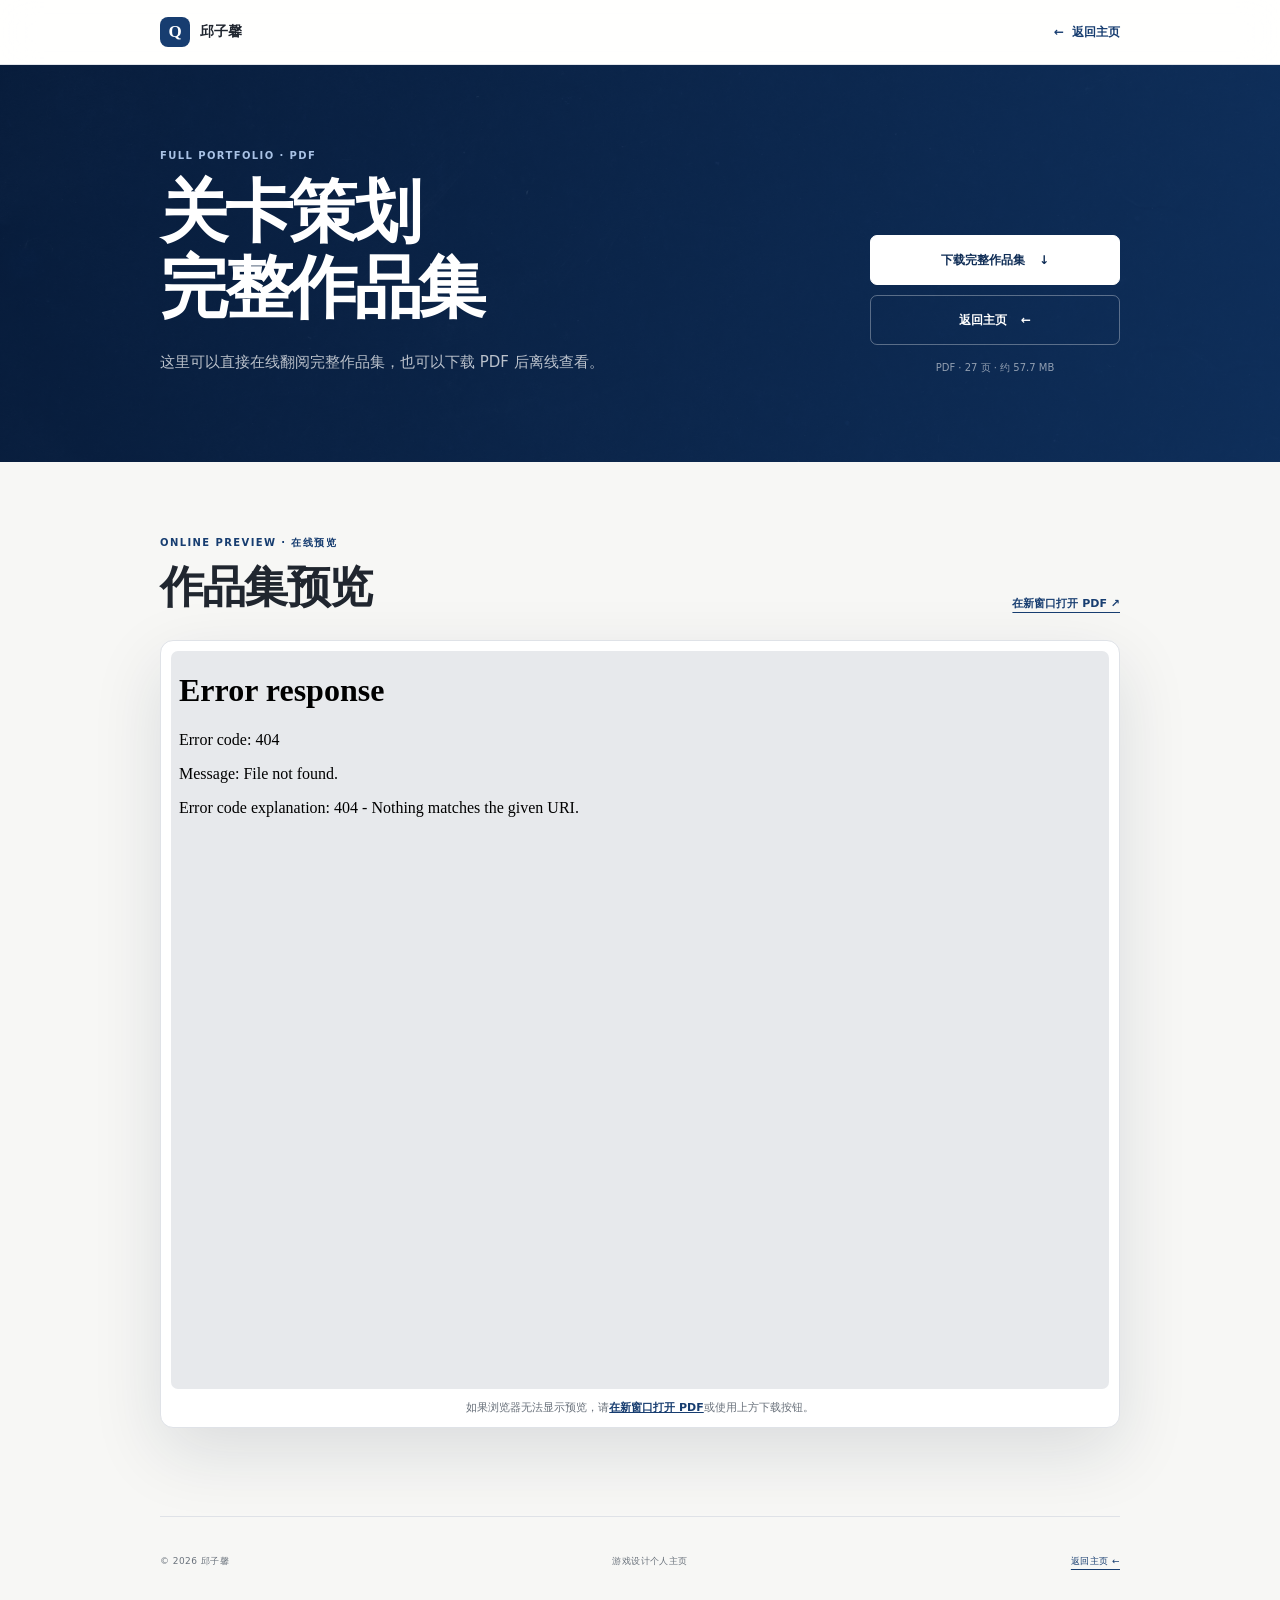
==== portfolio.html @ 52b9dd53 "Add online portfolio preview page" ====
<!DOCTYPE html>
<html lang="zh-CN">
<head>
  <meta charset="UTF-8">
  <meta name="viewport" content="width=device-width, initial-scale=1.0">
  <meta name="description" content="在线预览并下载邱子馨的完整关卡策划作品集。">
  <meta name="theme-color" content="#122f59">
  <title>完整作品集｜邱子馨</title>
  <link rel="icon" href="favicon.svg" type="image/svg+xml">
  <link rel="stylesheet" href="styles.css">
</head>

<body class="portfolio-page">
  <a class="skip-link" href="#portfolio-content">跳至作品集预览</a>

  <header class="topbar" id="top">
    <nav class="nav-shell" aria-label="作品集页面导航">
      <a class="brand" href="index.html">
        <span class="brand-mark" aria-hidden="true">Q</span>
        <span>邱子馨</span>
      </a>
      <a class="back-link" href="index.html"><span aria-hidden="true">←</span> 返回主页</a>
    </nav>
  </header>

  <main id="portfolio-content">
    <section class="portfolio-hero">
      <div class="page-shell portfolio-hero-grid">
        <div>
          <p class="eyebrow eyebrow-light">FULL PORTFOLIO · PDF</p>
          <h1>关卡策划<br>完整作品集</h1>
          <p class="portfolio-lead">这里可以直接在线翻阅完整作品集，也可以下载 PDF 后离线查看。</p>
        </div>
        <div class="portfolio-actions">
          <a class="button portfolio-download" href="assets/zixin-qiu-level-design-portfolio.pdf" download>下载完整作品集 <span aria-hidden="true">↓</span></a>
          <a class="button portfolio-home" href="index.html">返回主页 <span aria-hidden="true">←</span></a>
          <p>PDF · 27 页 · 约 57.7 MB</p>
        </div>
      </div>
    </section>

    <section class="page-shell viewer-section" aria-labelledby="viewer-title">
      <div class="viewer-heading">
        <div>
          <p class="eyebrow">ONLINE PREVIEW · 在线预览</p>
          <h2 id="viewer-title">作品集预览</h2>
        </div>
        <a href="assets/zixin-qiu-level-design-portfolio.pdf" target="_blank" rel="noopener noreferrer">在新窗口打开 PDF ↗</a>
      </div>

      <div class="pdf-viewer">
        <iframe
          class="pdf-frame"
          src="assets/zixin-qiu-level-design-portfolio.pdf#view=FitH&toolbar=1&navpanes=0"
          title="邱子馨关卡策划完整作品集 PDF 在线预览"
          loading="eager">
        </iframe>
        <p class="pdf-fallback">如果浏览器无法显示预览，请<a href="assets/zixin-qiu-level-design-portfolio.pdf" target="_blank" rel="noopener noreferrer">在新窗口打开 PDF</a>或使用上方下载按钮。</p>
      </div>
    </section>
  </main>

  <footer class="page-shell portfolio-footer">
    <span>© 2026 邱子馨</span>
    <span>游戏设计个人主页</span>
    <a href="index.html">返回主页 ←</a>
  </footer>
</body>
</html>
---- styles.css ----
:root {
  --ink: #20262f;
  --muted: #69717b;
  --line: #dfe2e7;
  --paper: #f7f7f5;
  --white: #ffffff;
  --blue: #173d70;
  --blue-deep: #0e2c55;
  --blue-soft: #e8eef6;
  --accent: #d66a48;
  --max-width: 960px;
}

* { box-sizing: border-box; }

html {
  scroll-behavior: smooth;
  scroll-padding-top: 76px;
}

body {
  margin: 0;
  color: var(--ink);
  background: var(--white);
  font-family: Inter, "PingFang SC", "Microsoft YaHei", system-ui, -apple-system, sans-serif;
  line-height: 1.7;
  -webkit-font-smoothing: antialiased;
}

img { display: block; max-width: 100%; }
a { color: inherit; }
::selection { color: var(--white); background: var(--blue); }

.skip-link {
  position: fixed;
  top: 10px;
  left: 10px;
  z-index: 100;
  padding: 10px 14px;
  color: var(--white);
  background: var(--blue);
  border-radius: 6px;
  transform: translateY(-150%);
}

.skip-link:focus { transform: translateY(0); }

.page-shell,
.nav-shell {
  width: min(calc(100% - 48px), var(--max-width));
  margin-right: auto;
  margin-left: auto;
}

.topbar {
  position: sticky;
  top: 0;
  z-index: 20;
  border-bottom: 1px solid rgba(223, 226, 231, 0.88);
  background: rgba(255, 255, 255, 0.9);
  backdrop-filter: blur(18px);
}

.nav-shell {
  display: flex;
  min-height: 64px;
  align-items: center;
  justify-content: space-between;
}

.brand {
  display: inline-flex;
  align-items: center;
  gap: 10px;
  color: var(--ink);
  font-size: 14px;
  font-weight: 750;
  text-decoration: none;
}

.brand-mark {
  display: grid;
  width: 30px;
  height: 30px;
  place-items: center;
  color: var(--white);
  background: var(--blue);
  border-radius: 8px;
  font-family: Georgia, serif;
  font-size: 17px;
}

.nav-links { display: flex; align-items: center; gap: 26px; }

.nav-links a {
  color: var(--muted);
  font-size: 12px;
  font-weight: 650;
  text-decoration: none;
}

.nav-links a:hover,
.nav-links a:focus-visible { color: var(--blue); }

.nav-links .nav-contact {
  padding: 8px 13px;
  color: var(--white);
  background: var(--blue);
  border-radius: 6px;
}

.hero { padding-bottom: 100px; }

.cover {
  height: clamp(210px, 29vw, 340px);
  background:
    linear-gradient(90deg, rgba(10, 31, 65, 0.16), rgba(23, 61, 112, 0.04)),
    url("assets/paper-cover.webp") center 48% / cover no-repeat;
}

.hero-content { position: relative; }

.profile-photo {
  width: 144px;
  height: 144px;
  margin-top: -72px;
  object-fit: cover;
  border: 7px solid var(--white);
  border-radius: 24px;
  box-shadow: 0 12px 34px rgba(18, 32, 49, 0.13);
}

.hero-grid {
  display: grid;
  margin-top: 25px;
  grid-template-columns: 1fr auto;
  align-items: end;
  gap: 50px;
}

.eyebrow {
  margin: 0 0 10px;
  color: var(--blue);
  font-size: 10px;
  font-weight: 800;
  letter-spacing: 0.14em;
  text-transform: uppercase;
}

.hero h1,
.section-heading h2,
.about-section h2,
.contact-section h2 {
  margin: 0;
  letter-spacing: -0.045em;
  line-height: 1.16;
}

.hero h1 { font-size: clamp(48px, 7vw, 72px); font-weight: 800; }

.hero-subtitle {
  margin: 14px 0 0;
  color: var(--muted);
  font-size: clamp(15px, 2vw, 18px);
}

.hero-note {
  display: flex;
  min-width: 230px;
  padding: 16px 18px;
  align-items: flex-start;
  gap: 11px;
  background: var(--paper);
  border: 1px solid var(--line);
  border-radius: 10px;
}

.hero-note p { margin: 0; color: var(--muted); font-size: 11px; line-height: 1.6; }
.hero-note strong { color: var(--ink); font-size: 12px; }

.status-dot {
  width: 8px;
  height: 8px;
  margin-top: 7px;
  flex: none;
  background: #4f9f70;
  border-radius: 50%;
  box-shadow: 0 0 0 4px rgba(79, 159, 112, 0.14);
}

.hero-intro {
  max-width: 690px;
  margin: 34px 0 0;
  color: #4f5964;
  font-size: 16px;
  line-height: 1.95;
}

.hero-actions { display: flex; margin-top: 30px; flex-wrap: wrap; gap: 12px; }

.button {
  display: inline-flex;
  min-height: 44px;
  padding: 0 18px;
  align-items: center;
  justify-content: center;
  gap: 14px;
  border: 1px solid var(--line);
  border-radius: 7px;
  font-size: 12px;
  font-weight: 750;
  text-decoration: none;
  transition: transform 160ms ease, background-color 160ms ease, border-color 160ms ease;
}

.button:hover,
.button:focus-visible { transform: translateY(-2px); }
.button-primary { color: var(--white); background: var(--blue); border-color: var(--blue); }
.button-primary:hover,
.button-primary:focus-visible { background: var(--blue-deep); }
.button-quiet { color: var(--blue); background: var(--white); }

.work-section {
  padding: 100px 0 120px;
  border-top: 1px solid var(--line);
}

.section-heading {
  margin-bottom: 48px;
}

.section-heading h2,
.about-section h2,
.contact-section h2 { font-size: clamp(34px, 5vw, 50px); }

.section-subtitle {
  margin: 12px 0 0;
  color: var(--muted);
  font-size: 13px;
}
.project-list {
  display: grid;
  grid-template-columns: repeat(2, minmax(0, 1fr));
  gap: 28px;
}

.project-card {
  overflow: hidden;
  background: var(--white);
  border: 1px solid var(--line);
  border-radius: 12px;
  transition: border-color 180ms ease, box-shadow 180ms ease, transform 180ms ease;
}

.project-card:hover,
.project-card:focus-within {
  border-color: #bcc5d0;
  box-shadow: 0 22px 60px rgba(20, 36, 56, 0.1);
  transform: translateY(-4px);
}

.project-card > a {
  display: flex;
  height: 100%;
  flex-direction: column;
  text-decoration: none;
}

.project-media {
  position: relative;
  overflow: hidden;
  aspect-ratio: 16 / 8.5;
  background: var(--paper);
}

.project-media::after {
  position: absolute;
  inset: 0;
  pointer-events: none;
  background: linear-gradient(180deg, rgba(10, 25, 48, 0.12), transparent 35%, rgba(10, 25, 48, 0.08));
  content: "";
}

.project-media img {
  width: 100%;
  height: 100%;
  object-fit: cover;
  transition: transform 500ms cubic-bezier(0.2, 0.65, 0.3, 1);
}

.project-card:hover .project-media img,
.project-card:focus-within .project-media img { transform: scale(1.025); }

.project-number,
.project-arrow {
  position: absolute;
  z-index: 2;
  display: grid;
  place-items: center;
  color: var(--white);
  background: rgba(9, 29, 57, 0.88);
  backdrop-filter: blur(8px);
}

.project-number {
  top: 18px;
  left: 18px;
  min-width: 47px;
  height: 32px;
  padding: 0 10px;
  border-radius: 6px;
  font-family: ui-monospace, SFMono-Regular, Consolas, monospace;
  font-size: 11px;
  font-weight: 700;
}

.project-arrow {
  right: 18px;
  bottom: 18px;
  width: 42px;
  height: 42px;
  border-radius: 50%;
  font-size: 18px;
  transition: color 180ms ease, background-color 180ms ease;
}

.project-card:hover .project-arrow,
.project-card:focus-within .project-arrow { color: var(--blue); background: var(--white); }

.project-copy {
  display: flex;
  min-height: 190px;
  padding: 25px 26px 26px;
  flex: 1;
  align-items: flex-start;
  flex-direction: column;
}

.project-kicker {
  margin: 0 0 7px;
  color: var(--blue);
  font-size: 9px;
  font-weight: 800;
  letter-spacing: 0.11em;
}

.project-copy h3 {
  margin: 0;
  color: var(--ink);
  font-size: clamp(24px, 2.5vw, 31px);
  letter-spacing: -0.035em;
  line-height: 1.25;
}

.project-copy > div > p:last-child { margin: 9px 0 0; color: var(--muted); font-size: 13px; }

.project-tags {
  display: flex;
  margin: auto 0 0;
  padding: 0;
  justify-content: flex-start;
  flex-wrap: wrap;
  gap: 7px;
  list-style: none;
}

.project-tags li {
  padding: 5px 9px;
  color: #5a6570;
  background: var(--paper);
  border-radius: 999px;
  font-size: 9px;
  font-weight: 700;
  white-space: nowrap;
}

.about-section {
  padding: 110px 0;
  color: var(--white);
  background:
    linear-gradient(rgba(14, 44, 85, 0.93), rgba(10, 33, 67, 0.96)),
    url("assets/paper-cover.webp") center / cover no-repeat;
}

.about-grid { display: grid; grid-template-columns: 0.9fr 1.1fr; gap: 90px; }
.eyebrow-light { color: #a9c2e5; }
.about-copy > p { margin-top: 0; color: rgba(255, 255, 255, 0.68); font-size: 14px; }

.about-copy .about-lead {
  color: var(--white);
  font-size: 17px;
  font-weight: 550;
  line-height: 1.9;
}

.facts { margin: 36px 0 0; border-top: 1px solid rgba(255, 255, 255, 0.2); }

.facts div {
  display: grid;
  padding: 14px 0;
  border-bottom: 1px solid rgba(255, 255, 255, 0.2);
  grid-template-columns: 80px 1fr;
  gap: 20px;
}

.facts dt { color: #a9c2e5; font-size: 10px; }
.facts dd { margin: 0; font-size: 12px; font-weight: 650; }

.contact-section {
  display: grid;
  padding: 110px 0;
  grid-template-columns: 1fr 0.8fr;
  align-items: end;
  gap: 80px;
}

.contact-list { border-top: 1px solid var(--line); }

.contact-list a {
  display: grid;
  padding: 18px 0;
  grid-template-columns: 70px minmax(0, 1fr) auto;
  align-items: center;
  gap: 12px;
  border-bottom: 1px solid var(--line);
  text-decoration: none;
}

.contact-list span { color: var(--muted); font-size: 9px; text-transform: uppercase; }

.contact-list strong {
  min-width: 0;
  overflow: hidden;
  color: var(--blue);
  font-size: 12px;
  text-overflow: ellipsis;
}

.contact-list i { color: var(--blue); font-size: 18px; font-style: normal; }
.contact-list a:hover strong,
.contact-list a:focus-visible strong { text-decoration: underline; text-underline-offset: 5px; }

footer {
  display: flex;
  min-height: 90px;
  align-items: center;
  justify-content: space-between;
  color: var(--muted);
  border-top: 1px solid var(--line);
  font-size: 9px;
  letter-spacing: 0.05em;
}

footer a { color: var(--blue); text-underline-offset: 5px; }
:focus-visible { outline: 2px solid var(--accent); outline-offset: 4px; }

.back-link {
  display: inline-flex;
  align-items: center;
  gap: 8px;
  color: var(--blue);
  font-size: 12px;
  font-weight: 750;
  text-decoration: none;
}

.back-link:hover,
.back-link:focus-visible { text-decoration: underline; text-underline-offset: 5px; }

.portfolio-page { background: var(--paper); }

.portfolio-hero {
  padding: 82px 0 86px;
  color: var(--white);
  background:
    linear-gradient(100deg, rgba(8, 29, 59, 0.9), rgba(15, 48, 92, 0.92)),
    url("assets/paper-cover.webp") center / cover no-repeat;
}

.portfolio-hero-grid {
  display: grid;
  grid-template-columns: 1fr auto;
  align-items: end;
  gap: 80px;
}

.portfolio-hero h1 {
  margin: 0;
  font-size: clamp(46px, 6vw, 68px);
  letter-spacing: -0.05em;
  line-height: 1.12;
}

.portfolio-lead {
  max-width: 560px;
  margin: 24px 0 0;
  color: rgba(255, 255, 255, 0.72);
  font-size: 15px;
}

.portfolio-actions {
  display: grid;
  min-width: 250px;
  gap: 10px;
}

.portfolio-actions .button { min-height: 50px; }

.portfolio-download {
  color: var(--blue-deep);
  background: var(--white);
  border-color: var(--white);
}

.portfolio-download:hover,
.portfolio-download:focus-visible { background: #edf3fb; }

.portfolio-home {
  color: var(--white);
  background: transparent;
  border-color: rgba(255, 255, 255, 0.32);
}

.portfolio-actions p {
  margin: 4px 0 0;
  color: rgba(255, 255, 255, 0.55);
  font-size: 10px;
  text-align: center;
}

.viewer-section { padding: 72px 0 88px; }

.viewer-heading {
  display: flex;
  margin-bottom: 26px;
  align-items: end;
  justify-content: space-between;
  gap: 30px;
}

.viewer-heading h2 {
  margin: 0;
  color: var(--ink);
  font-size: clamp(32px, 4vw, 44px);
  letter-spacing: -0.04em;
  line-height: 1.2;
}

.viewer-heading > a {
  color: var(--blue);
  font-size: 11px;
  font-weight: 750;
  text-underline-offset: 5px;
}

.pdf-viewer {
  overflow: hidden;
  padding: 10px;
  background: var(--white);
  border: 1px solid var(--line);
  border-radius: 13px;
  box-shadow: 0 24px 70px rgba(18, 36, 59, 0.12);
}

.pdf-frame {
  display: block;
  width: 100%;
  height: min(82vh, 980px);
  min-height: 720px;
  background: #e7e9ec;
  border: 0;
  border-radius: 7px;
}

.pdf-fallback {
  margin: 10px 8px 0;
  color: var(--muted);
  font-size: 11px;
  text-align: center;
}

.pdf-fallback a { color: var(--blue); font-weight: 700; }
.portfolio-footer { background: var(--paper); }

@media (max-width: 760px) {
  .page-shell,
  .nav-shell { width: calc(100% - 32px); }
  .nav-links { gap: 15px; }
  .nav-links a:first-child,
  .nav-links a:nth-child(2) { display: none; }
  .cover { height: 210px; }

  .profile-photo {
    width: 116px;
    height: 116px;
    margin-top: -58px;
    border-width: 6px;
    border-radius: 20px;
  }

  .hero { padding-bottom: 76px; }
  .hero-grid,
  .section-heading,
  .about-grid,
  .contact-section { grid-template-columns: 1fr; }
  .hero-grid { gap: 28px; }
  .hero-note { min-width: 0; }
  .work-section { padding: 76px 0 90px; }
  .section-heading { margin-bottom: 34px; gap: 17px; }
  .project-list { grid-template-columns: 1fr; gap: 22px; }
  .project-copy { min-height: 0; padding: 22px; }
  .project-tags { justify-content: flex-start; }
  .project-number { top: 12px; left: 12px; }

  .project-arrow {
    right: 12px;
    bottom: 12px;
    width: 38px;
    height: 38px;
  }

  .about-section { padding: 82px 0; }
  .about-grid { gap: 42px; }
  .contact-section { padding: 82px 0; gap: 42px; }

  .portfolio-hero { padding: 66px 0 70px; }
  .portfolio-hero-grid { grid-template-columns: 1fr; gap: 42px; }
  .portfolio-actions { min-width: 0; }
  .viewer-section { padding: 58px 0 70px; }
  .viewer-heading { align-items: flex-start; flex-direction: column; gap: 14px; }
  .pdf-viewer { padding: 6px; }
  .pdf-frame { height: 72vh; min-height: 560px; }

  footer {
    min-height: 120px;
    align-items: flex-start;
    justify-content: center;
    flex-direction: column;
    gap: 6px;
  }
}

@media (prefers-reduced-motion: reduce) {
  html { scroll-behavior: auto; }
  *, *::before, *::after { scroll-behavior: auto !important; transition-duration: 0.01ms !important; }
}
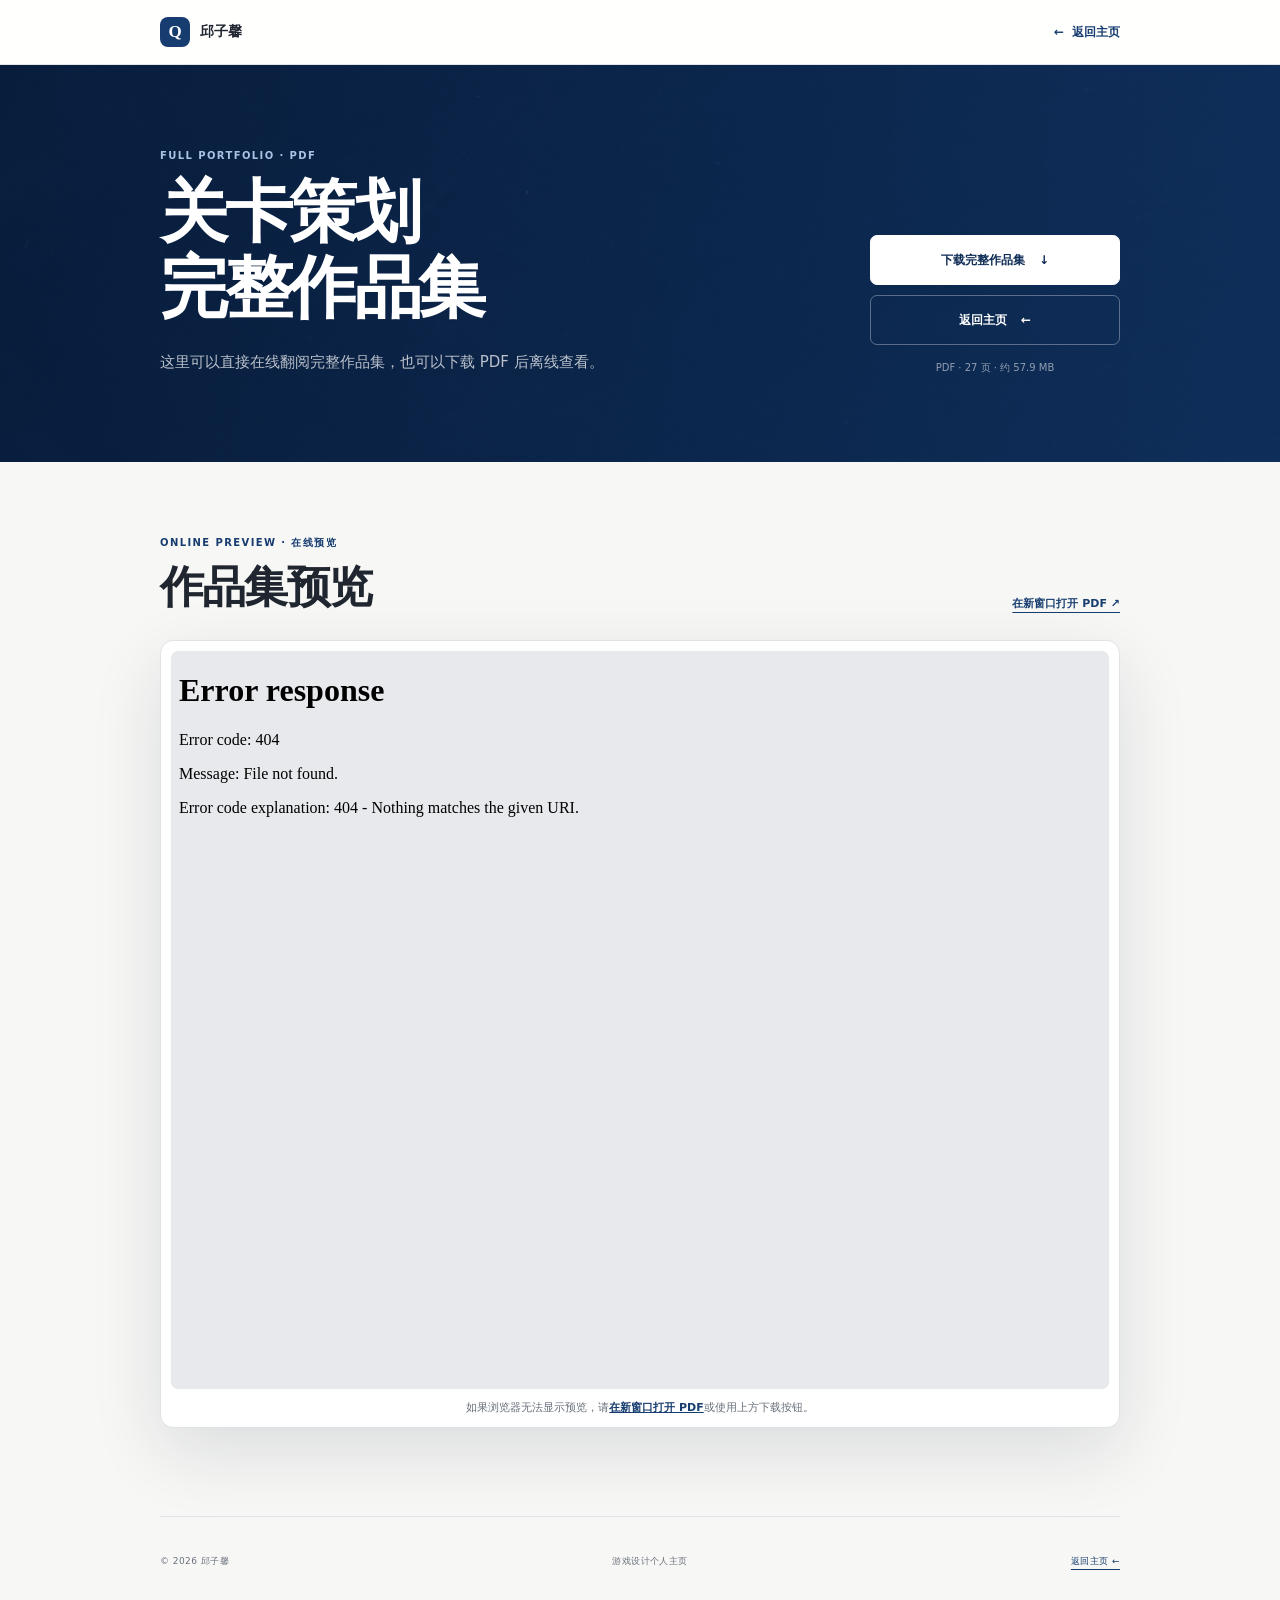
==== commit 36a5949f: "Replace full portfolio PDF" ====
--- a/portfolio.html
+++ b/portfolio.html
@@ -34,7 +34,7 @@
         <div class="portfolio-actions">
           <a class="button portfolio-download" href="assets/zixin-qiu-level-design-portfolio.pdf" download>下载完整作品集 <span aria-hidden="true">↓</span></a>
           <a class="button portfolio-home" href="index.html">返回主页 <span aria-hidden="true">←</span></a>
-          <p>PDF · 27 页 · 约 57.7 MB</p>
+          <p>PDF · 27 页 · 约 57.9 MB</p>
         </div>
       </div>
     </section>
--- a/styles.css
+++ b/styles.css
@@ -147,6 +147,12 @@
   text-transform: uppercase;
 }
 
+.hero .eyebrow {
+  margin-bottom: 12px;
+  font-size: 12px;
+  letter-spacing: 0.16em;
+}
+
 .hero h1,
 .section-heading h2,
 .about-section h2,
@@ -159,9 +165,11 @@
 .hero h1 { font-size: clamp(48px, 7vw, 72px); font-weight: 800; }
 
 .hero-subtitle {
-  margin: 14px 0 0;
-  color: var(--muted);
-  font-size: clamp(15px, 2vw, 18px);
+  margin: 16px 0 0;
+  color: var(--blue);
+  font-size: clamp(17px, 2vw, 20px);
+  font-weight: 700;
+  letter-spacing: 0.01em;
 }
 
 .hero-note {
@@ -189,11 +197,13 @@
 }
 
 .hero-intro {
-  max-width: 690px;
-  margin: 34px 0 0;
-  color: #4f5964;
-  font-size: 16px;
-  line-height: 1.95;
+  max-width: 720px;
+  margin: 40px 0 0;
+  padding-top: 24px;
+  color: var(--muted);
+  border-top: 1px solid var(--line);
+  font-size: 15px;
+  line-height: 1.9;
 }
 
 .hero-actions { display: flex; margin-top: 30px; flex-wrap: wrap; gap: 12px; }
@@ -234,9 +244,11 @@
 .contact-section h2 { font-size: clamp(34px, 5vw, 50px); }
 
 .section-subtitle {
-  margin: 12px 0 0;
+  margin: 14px 0 0;
   color: var(--muted);
-  font-size: 13px;
+  font-size: 12px;
+  font-weight: 650;
+  letter-spacing: 0.02em;
 }
 .project-list {
   display: grid;
@@ -339,7 +351,7 @@
 .project-kicker {
   margin: 0 0 7px;
   color: var(--blue);
-  font-size: 9px;
+  font-size: 11px;
   font-weight: 800;
   letter-spacing: 0.11em;
 }
@@ -369,7 +381,7 @@
   color: #5a6570;
   background: var(--paper);
   border-radius: 999px;
-  font-size: 9px;
+  font-size: 11px;
   font-weight: 700;
   white-space: nowrap;
 }
@@ -382,8 +394,20 @@
     url("assets/paper-cover.webp") center / cover no-repeat;
 }
 
-.about-grid { display: grid; grid-template-columns: 0.9fr 1.1fr; gap: 90px; }
+.about-grid { display: block; }
 .eyebrow-light { color: #a9c2e5; }
+.about-section .simple-section-title,
+.contact-section .simple-section-title {
+  width: min(100%, 780px);
+  margin: 0 auto 30px;
+  font-size: clamp(24px, 3vw, 32px);
+  letter-spacing: -0.02em;
+  line-height: 1.2;
+}
+
+.about-section .simple-section-title { color: var(--white); }
+.contact-section .simple-section-title { color: var(--ink); }
+.about-copy { max-width: 780px; margin: 0 auto; }
 .about-copy > p { margin-top: 0; color: rgba(255, 255, 255, 0.68); font-size: 14px; }
 
 .about-copy .about-lead {
@@ -407,19 +431,15 @@
 .facts dd { margin: 0; font-size: 12px; font-weight: 650; }
 
 .contact-section {
-  display: grid;
   padding: 110px 0;
-  grid-template-columns: 1fr 0.8fr;
-  align-items: end;
-  gap: 80px;
-}
-
-.contact-list { border-top: 1px solid var(--line); }
+}
+
+.contact-list { width: min(100%, 780px); margin: 0 auto; border-top: 1px solid var(--line); }
 
 .contact-list a {
   display: grid;
   padding: 18px 0;
-  grid-template-columns: 70px minmax(0, 1fr) auto;
+  grid-template-columns: 70px minmax(0, 1fr);
   align-items: center;
   gap: 12px;
   border-bottom: 1px solid var(--line);
@@ -582,6 +602,237 @@
 .pdf-fallback a { color: var(--blue); font-weight: 700; }
 .portfolio-footer { background: var(--paper); }
 
+/* Project detail pages */
+.project-page { background: var(--paper); }
+
+.project-page .topbar { background: rgba(247, 247, 245, 0.92); }
+
+.project-hero {
+  padding: 64px 0 58px;
+  color: var(--ink);
+  background: var(--white);
+  border-bottom: 1px solid var(--line);
+}
+
+.project-breadcrumb {
+  display: flex;
+  margin-bottom: 38px;
+  align-items: center;
+  gap: 9px;
+  color: var(--muted);
+  font-size: 10px;
+  font-weight: 700;
+  letter-spacing: 0.08em;
+  text-transform: uppercase;
+}
+
+.project-breadcrumb a { color: var(--blue); text-underline-offset: 5px; }
+
+.project-hero .eyebrow-light {
+  color: var(--blue);
+  font-size: 12px;
+  letter-spacing: 0.15em;
+}
+
+.project-title-row {
+  display: grid;
+  padding-bottom: 52px;
+  grid-template-columns: minmax(0, 1fr) 230px;
+  align-items: end;
+  gap: 70px;
+}
+
+.project-title-row h1 {
+  max-width: 720px;
+  margin: 0;
+  font-size: clamp(44px, 6.5vw, 76px);
+  letter-spacing: -0.055em;
+  line-height: 1.08;
+}
+
+.project-lead {
+  max-width: 680px;
+  margin: 22px 0 0;
+  color: var(--muted);
+  font-size: 15px;
+  line-height: 1.85;
+}
+
+.project-index {
+  padding: 18px 0 0 22px;
+  border-left: 1px solid var(--line);
+}
+
+.project-index span {
+  display: block;
+  color: var(--blue);
+  font-size: 9px;
+  font-weight: 750;
+  letter-spacing: 0.12em;
+  text-transform: uppercase;
+}
+
+.project-index strong {
+  display: block;
+  margin-top: 5px;
+  font-family: ui-monospace, SFMono-Regular, Consolas, monospace;
+  font-size: 28px;
+  font-weight: 500;
+}
+
+.project-cover-frame {
+  position: relative;
+  overflow: hidden;
+  width: min(100%, 760px);
+  margin: 0 auto;
+  background: var(--paper);
+  border: 1px solid var(--line);
+  border-radius: 11px;
+  box-shadow: 0 14px 40px rgba(18, 36, 59, 0.09);
+}
+
+.project-cover-frame img { width: 100%; height: auto; object-fit: contain; }
+
+.project-detail {
+  display: grid;
+  padding: 76px 0 100px;
+  grid-template-columns: 220px minmax(0, 1fr);
+  align-items: start;
+  gap: 80px;
+}
+
+.project-sidebar {
+  position: sticky;
+  top: 96px;
+  padding: 22px;
+  background: var(--white);
+  border: 1px solid var(--line);
+  border-radius: 10px;
+}
+
+.project-sidebar h2 {
+  margin: 0 0 12px;
+  color: var(--muted);
+  font-size: 9px;
+  letter-spacing: 0.12em;
+  text-transform: uppercase;
+}
+
+.project-facts { margin: 0; }
+
+.project-facts div { padding: 12px 0; border-top: 1px solid var(--line); }
+.project-facts dt { color: var(--muted); font-size: 9px; }
+.project-facts dd { margin: 3px 0 0; color: var(--ink); font-size: 11px; font-weight: 700; line-height: 1.55; }
+
+.project-sidebar .button {
+  width: 100%;
+  margin-top: 15px;
+  padding-right: 11px;
+  padding-left: 11px;
+}
+
+.detail-content { max-width: 660px; }
+
+.detail-section + .detail-section {
+  margin-top: 64px;
+  padding-top: 64px;
+  border-top: 1px solid var(--line);
+}
+
+.detail-section h2 {
+  margin: 0 0 22px;
+  color: var(--ink);
+  font-size: clamp(28px, 4vw, 40px);
+  letter-spacing: -0.04em;
+  line-height: 1.2;
+}
+
+.detail-section > p {
+  margin: 0 0 18px;
+  color: #4f5964;
+  font-size: 14px;
+  line-height: 1.95;
+}
+
+.detail-section .detail-intro {
+  color: var(--ink);
+  font-size: 18px;
+  font-weight: 600;
+  line-height: 1.85;
+}
+
+.detail-cards {
+  display: grid;
+  margin-top: 30px;
+  grid-template-columns: repeat(2, minmax(0, 1fr));
+  gap: 12px;
+}
+
+.detail-card {
+  min-height: 170px;
+  padding: 22px;
+  background: var(--white);
+  border: 1px solid var(--line);
+  border-radius: 9px;
+}
+
+.detail-card span {
+  display: block;
+  margin-bottom: 20px;
+  color: var(--blue);
+  font-family: ui-monospace, SFMono-Regular, Consolas, monospace;
+  font-size: 10px;
+  font-weight: 800;
+}
+
+.detail-card h3 { margin: 0; font-size: 16px; letter-spacing: -0.02em; }
+.detail-card p { margin: 9px 0 0; color: var(--muted); font-size: 11px; line-height: 1.75; }
+
+.media-callout {
+  display: flex;
+  margin-top: 28px;
+  padding: 24px;
+  align-items: center;
+  justify-content: space-between;
+  gap: 22px;
+  color: var(--white);
+  background: var(--blue-deep);
+  border-radius: 10px;
+}
+
+.media-callout p { margin: 0; color: rgba(255, 255, 255, 0.65); font-size: 10px; }
+.media-callout strong { display: block; margin-top: 3px; color: var(--white); font-size: 14px; }
+.media-callout .button { flex: none; color: var(--blue); background: var(--white); border-color: var(--white); }
+
+.project-pagination {
+  display: grid;
+  margin-top: 82px;
+  grid-template-columns: repeat(2, minmax(0, 1fr));
+  gap: 12px;
+}
+
+.project-pagination a {
+  display: flex;
+  min-height: 100px;
+  padding: 20px;
+  align-items: center;
+  justify-content: space-between;
+  gap: 18px;
+  background: var(--white);
+  border: 1px solid var(--line);
+  border-radius: 9px;
+  text-decoration: none;
+  transition: border-color 160ms ease, transform 160ms ease;
+}
+
+.project-pagination a:hover,
+.project-pagination a:focus-visible { border-color: #b9c4d1; transform: translateY(-2px); }
+.project-pagination span { color: var(--muted); font-size: 9px; }
+.project-pagination strong { display: block; margin-top: 3px; color: var(--blue); font-size: 12px; }
+.project-pagination i { color: var(--blue); font-size: 20px; font-style: normal; }
+.project-pagination .next { text-align: right; }
+.project-detail-footer { background: var(--white); }
+
 @media (max-width: 760px) {
   .page-shell,
   .nav-shell { width: calc(100% - 32px); }
@@ -600,9 +851,7 @@
 
   .hero { padding-bottom: 76px; }
   .hero-grid,
-  .section-heading,
-  .about-grid,
-  .contact-section { grid-template-columns: 1fr; }
+  .section-heading { grid-template-columns: 1fr; }
   .hero-grid { gap: 28px; }
   .hero-note { min-width: 0; }
   .work-section { padding: 76px 0 90px; }
@@ -620,8 +869,7 @@
   }
 
   .about-section { padding: 82px 0; }
-  .about-grid { gap: 42px; }
-  .contact-section { padding: 82px 0; gap: 42px; }
+  .contact-section { padding: 82px 0; }
 
   .portfolio-hero { padding: 66px 0 70px; }
   .portfolio-hero-grid { grid-template-columns: 1fr; gap: 42px; }
@@ -631,6 +879,21 @@
   .pdf-viewer { padding: 6px; }
   .pdf-frame { height: 72vh; min-height: 560px; }
 
+  .project-hero { padding: 46px 0 40px; }
+  .project-breadcrumb { margin-bottom: 28px; }
+  .project-title-row { padding-bottom: 38px; grid-template-columns: 1fr; gap: 24px; }
+  .project-index { padding: 0; border-left: 0; }
+  .project-index strong { font-size: 20px; }
+  .project-cover-frame { width: 100%; border-radius: 8px; }
+  .project-detail { padding: 54px 0 76px; grid-template-columns: 1fr; gap: 48px; }
+  .project-sidebar { position: static; }
+  .detail-section + .detail-section { margin-top: 50px; padding-top: 50px; }
+  .detail-cards { grid-template-columns: 1fr; }
+  .detail-card { min-height: 0; }
+  .media-callout { align-items: stretch; flex-direction: column; }
+  .media-callout .button { width: 100%; }
+  .project-pagination { margin-top: 58px; grid-template-columns: 1fr; }
+
   footer {
     min-height: 120px;
     align-items: flex-start;
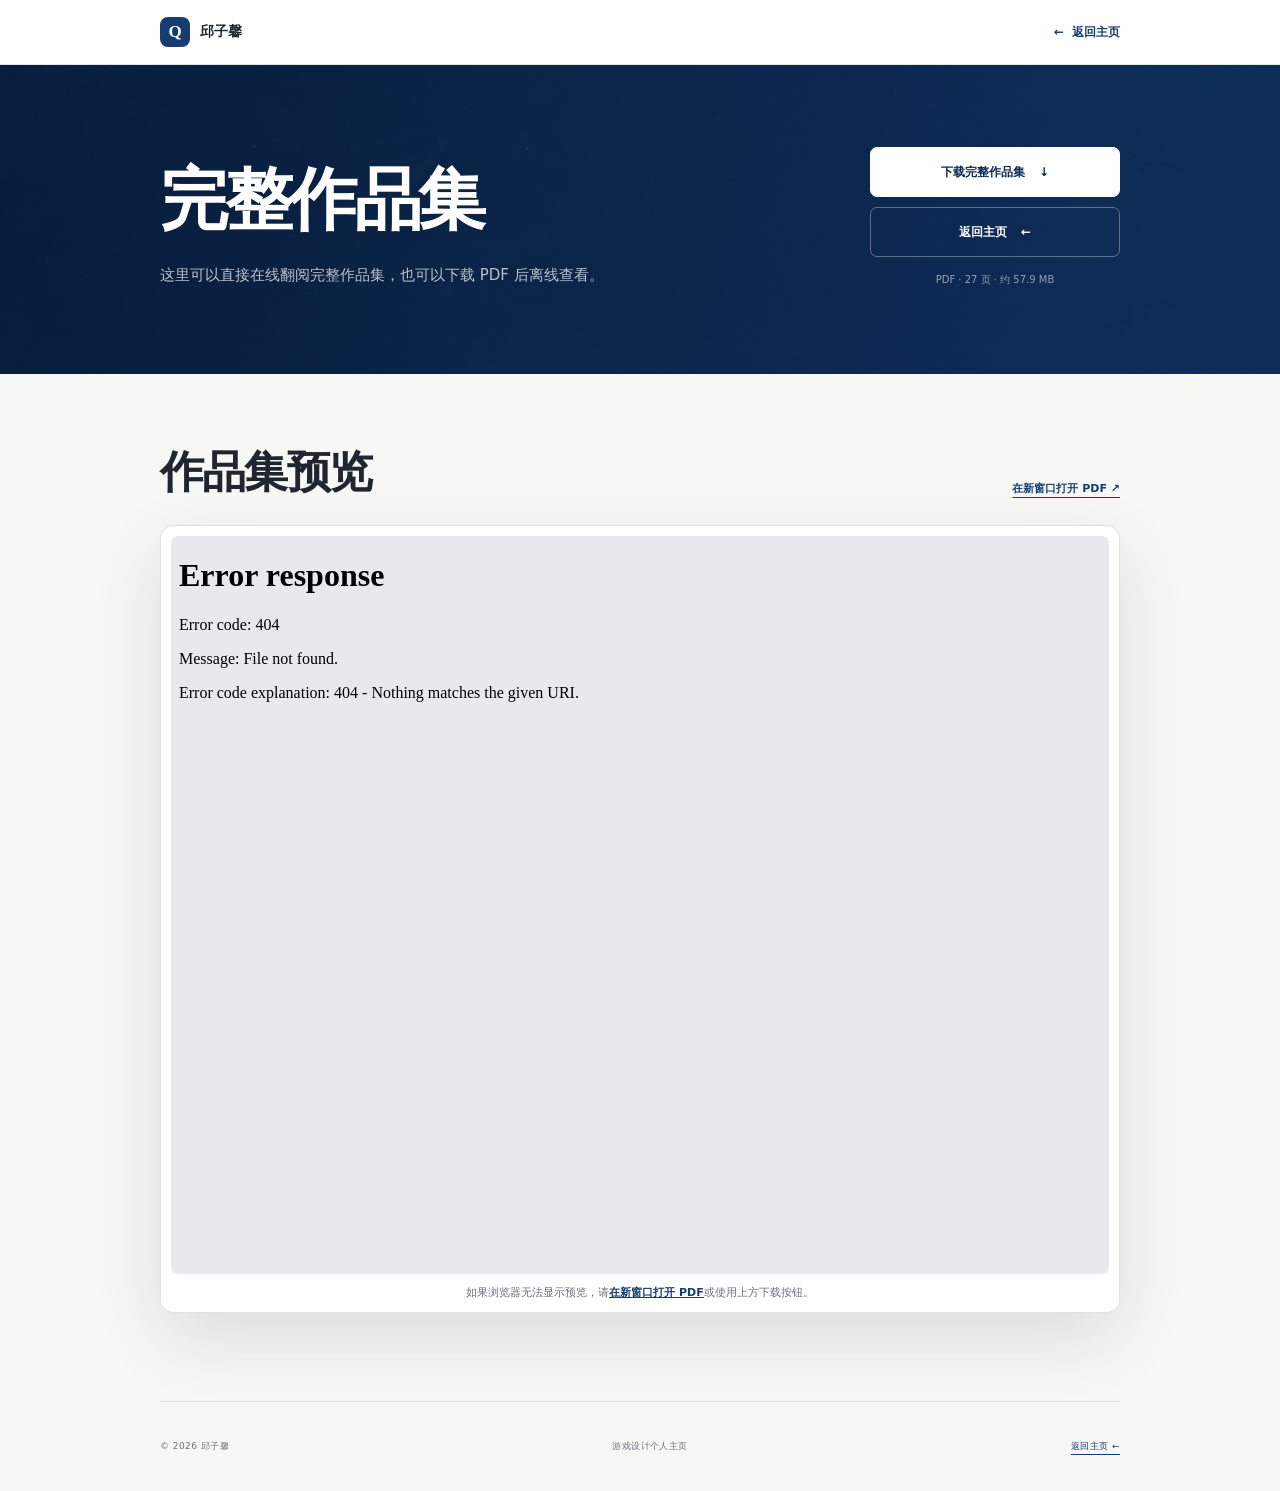
==== commit dcf24e80: "Refine portfolio headings and homepage CTA" ====
--- a/portfolio.html
+++ b/portfolio.html
@@ -27,12 +27,11 @@
     <section class="portfolio-hero">
       <div class="page-shell portfolio-hero-grid">
         <div>
-          <p class="eyebrow eyebrow-light">FULL PORTFOLIO · PDF</p>
-          <h1>关卡策划<br>完整作品集</h1>
+          <h1>完整作品集</h1>
           <p class="portfolio-lead">这里可以直接在线翻阅完整作品集，也可以下载 PDF 后离线查看。</p>
         </div>
         <div class="portfolio-actions">
-          <a class="button portfolio-download" href="assets/zixin-qiu-level-design-portfolio.pdf" download>下载完整作品集 <span aria-hidden="true">↓</span></a>
+          <a class="button portfolio-download" href="assets/关卡作品集线上版_邱子馨.pdf" download>下载完整作品集 <span aria-hidden="true">↓</span></a>
           <a class="button portfolio-home" href="index.html">返回主页 <span aria-hidden="true">←</span></a>
           <p>PDF · 27 页 · 约 57.9 MB</p>
         </div>
@@ -42,20 +41,19 @@
     <section class="page-shell viewer-section" aria-labelledby="viewer-title">
       <div class="viewer-heading">
         <div>
-          <p class="eyebrow">ONLINE PREVIEW · 在线预览</p>
           <h2 id="viewer-title">作品集预览</h2>
         </div>
-        <a href="assets/zixin-qiu-level-design-portfolio.pdf" target="_blank" rel="noopener noreferrer">在新窗口打开 PDF ↗</a>
+        <a href="assets/关卡作品集线上版_邱子馨.pdf" target="_blank" rel="noopener noreferrer">在新窗口打开 PDF ↗</a>
       </div>
 
       <div class="pdf-viewer">
         <iframe
           class="pdf-frame"
-          src="assets/zixin-qiu-level-design-portfolio.pdf#view=FitH&toolbar=1&navpanes=0"
+          src="assets/关卡作品集线上版_邱子馨.pdf#view=FitH&toolbar=1&navpanes=0"
           title="邱子馨关卡策划完整作品集 PDF 在线预览"
           loading="eager">
         </iframe>
-        <p class="pdf-fallback">如果浏览器无法显示预览，请<a href="assets/zixin-qiu-level-design-portfolio.pdf" target="_blank" rel="noopener noreferrer">在新窗口打开 PDF</a>或使用上方下载按钮。</p>
+        <p class="pdf-fallback">如果浏览器无法显示预览，请<a href="assets/关卡作品集线上版_邱子馨.pdf" target="_blank" rel="noopener noreferrer">在新窗口打开 PDF</a>或使用上方下载按钮。</p>
       </div>
     </section>
   </main>
--- a/styles.css
+++ b/styles.css
@@ -147,7 +147,8 @@
   text-transform: uppercase;
 }
 
-.hero .eyebrow {
+.hero .eyebrow,
+.project-hero .eyebrow {
   margin-bottom: 12px;
   font-size: 12px;
   letter-spacing: 0.16em;
@@ -230,6 +231,24 @@
 .button-primary:focus-visible { background: var(--blue-deep); }
 .button-quiet { color: var(--blue); background: var(--white); }
 
+.portfolio-cta {
+  min-height: 48px;
+  padding: 0 24px;
+  color: var(--blue-deep);
+  background: linear-gradient(135deg, var(--white) 0%, #edf5ff 100%);
+  border: 2px solid var(--blue);
+  box-shadow: 0 10px 26px rgba(18, 47, 89, 0.16);
+  font-size: 13px;
+}
+
+.portfolio-cta:hover,
+.portfolio-cta:focus-visible {
+  color: var(--white);
+  background: var(--blue-deep);
+  border-color: var(--blue-deep);
+  box-shadow: 0 14px 32px rgba(18, 47, 89, 0.24);
+}
+
 .work-section {
   padding: 100px 0 120px;
   border-top: 1px solid var(--line);
@@ -436,14 +455,13 @@
 
 .contact-list { width: min(100%, 780px); margin: 0 auto; border-top: 1px solid var(--line); }
 
-.contact-list a {
+.contact-item {
   display: grid;
   padding: 18px 0;
   grid-template-columns: 70px minmax(0, 1fr);
   align-items: center;
   gap: 12px;
   border-bottom: 1px solid var(--line);
-  text-decoration: none;
 }
 
 .contact-list span { color: var(--muted); font-size: 9px; text-transform: uppercase; }
@@ -457,8 +475,6 @@
 }
 
 .contact-list i { color: var(--blue); font-size: 18px; font-style: normal; }
-.contact-list a:hover strong,
-.contact-list a:focus-visible strong { text-decoration: underline; text-underline-offset: 5px; }
 
 footer {
   display: flex;
@@ -608,7 +624,7 @@
 .project-page .topbar { background: rgba(247, 247, 245, 0.92); }
 
 .project-hero {
-  padding: 64px 0 58px;
+  padding: 48px 0 46px;
   color: var(--ink);
   background: var(--white);
   border-bottom: 1px solid var(--line);
@@ -616,7 +632,7 @@
 
 .project-breadcrumb {
   display: flex;
-  margin-bottom: 38px;
+  margin-bottom: 26px;
   align-items: center;
   gap: 9px;
   color: var(--muted);
@@ -628,34 +644,28 @@
 
 .project-breadcrumb a { color: var(--blue); text-underline-offset: 5px; }
 
-.project-hero .eyebrow-light {
-  color: var(--blue);
-  font-size: 12px;
-  letter-spacing: 0.15em;
-}
-
 .project-title-row {
   display: grid;
-  padding-bottom: 52px;
+  padding-bottom: 34px;
   grid-template-columns: minmax(0, 1fr) 230px;
   align-items: end;
-  gap: 70px;
+  gap: 48px;
 }
 
 .project-title-row h1 {
   max-width: 720px;
   margin: 0;
-  font-size: clamp(44px, 6.5vw, 76px);
+  font-size: clamp(38px, 5vw, 60px);
   letter-spacing: -0.055em;
   line-height: 1.08;
 }
 
 .project-lead {
   max-width: 680px;
-  margin: 22px 0 0;
+  margin: 14px 0 0;
   color: var(--muted);
   font-size: 15px;
-  line-height: 1.85;
+  line-height: 1.7;
 }
 
 .project-index {
@@ -683,7 +693,7 @@
 .project-cover-frame {
   position: relative;
   overflow: hidden;
-  width: min(100%, 760px);
+  width: min(100%, 700px);
   margin: 0 auto;
   background: var(--paper);
   border: 1px solid var(--line);
@@ -695,16 +705,16 @@
 
 .project-detail {
   display: grid;
-  padding: 76px 0 100px;
-  grid-template-columns: 220px minmax(0, 1fr);
+  padding: 52px 0 72px;
+  grid-template-columns: 205px minmax(0, 1fr);
   align-items: start;
-  gap: 80px;
+  gap: 48px;
 }
 
 .project-sidebar {
   position: sticky;
   top: 96px;
-  padding: 22px;
+  padding: 18px;
   background: var(--white);
   border: 1px solid var(--line);
   border-radius: 10px;
@@ -720,22 +730,15 @@
 
 .project-facts { margin: 0; }
 
-.project-facts div { padding: 12px 0; border-top: 1px solid var(--line); }
+.project-facts div { padding: 10px 0; border-top: 1px solid var(--line); }
 .project-facts dt { color: var(--muted); font-size: 9px; }
 .project-facts dd { margin: 3px 0 0; color: var(--ink); font-size: 11px; font-weight: 700; line-height: 1.55; }
 
-.project-sidebar .button {
-  width: 100%;
-  margin-top: 15px;
-  padding-right: 11px;
-  padding-left: 11px;
-}
-
-.detail-content { max-width: 660px; }
+.detail-content { min-width: 0; max-width: none; }
 
 .detail-section + .detail-section {
-  margin-top: 64px;
-  padding-top: 64px;
+  margin-top: 40px;
+  padding-top: 40px;
   border-top: 1px solid var(--line);
 }
 
@@ -804,17 +807,51 @@
 .media-callout strong { display: block; margin-top: 3px; color: var(--white); font-size: 14px; }
 .media-callout .button { flex: none; color: var(--blue); background: var(--white); border-color: var(--white); }
 
+.project-document-heading {
+  display: flex;
+  align-items: flex-end;
+  justify-content: space-between;
+  gap: 24px;
+}
+
+.project-document-heading > div { min-width: 0; }
+.project-document-heading > div > p:last-child { margin-bottom: 0; }
+.project-document-heading .button { flex: none; }
+.project-document .pdf-viewer { margin-top: 18px; }
+.project-page .project-pdf-frame { height: min(88vh, 1040px); min-height: 760px; }
+
+.project-summary h2 { margin-bottom: 18px; font-size: clamp(24px, 3vw, 32px); }
+
+.project-summary-list {
+  overflow: hidden;
+  background: var(--white);
+  border: 1px solid var(--line);
+  border-radius: 10px;
+}
+
+.project-summary-list p {
+  margin: 0;
+  padding: 14px 18px;
+  color: #4f5964;
+  font-size: 14px;
+  line-height: 1.8;
+}
+
+.project-summary-list p + p { border-top: 1px solid var(--line); }
+.project-summary-list strong { color: var(--ink); font-weight: 800; }
+.project-summary-list a { margin-left: 5px; overflow-wrap: anywhere; color: var(--blue); font-weight: 750; text-underline-offset: 4px; }
+
 .project-pagination {
   display: grid;
-  margin-top: 82px;
+  margin-top: 46px;
   grid-template-columns: repeat(2, minmax(0, 1fr));
   gap: 12px;
 }
 
 .project-pagination a {
   display: flex;
-  min-height: 100px;
-  padding: 20px;
+  min-height: 82px;
+  padding: 16px 18px;
   align-items: center;
   justify-content: space-between;
   gap: 18px;
@@ -879,20 +916,24 @@
   .pdf-viewer { padding: 6px; }
   .pdf-frame { height: 72vh; min-height: 560px; }
 
-  .project-hero { padding: 46px 0 40px; }
-  .project-breadcrumb { margin-bottom: 28px; }
-  .project-title-row { padding-bottom: 38px; grid-template-columns: 1fr; gap: 24px; }
+  .project-hero { padding: 38px 0 34px; }
+  .project-breadcrumb { margin-bottom: 22px; }
+  .project-title-row { padding-bottom: 28px; grid-template-columns: 1fr; gap: 20px; }
   .project-index { padding: 0; border-left: 0; }
   .project-index strong { font-size: 20px; }
   .project-cover-frame { width: 100%; border-radius: 8px; }
-  .project-detail { padding: 54px 0 76px; grid-template-columns: 1fr; gap: 48px; }
+  .project-detail { padding: 40px 0 60px; grid-template-columns: 1fr; gap: 32px; }
   .project-sidebar { position: static; }
-  .detail-section + .detail-section { margin-top: 50px; padding-top: 50px; }
+  .detail-section + .detail-section { margin-top: 34px; padding-top: 34px; }
   .detail-cards { grid-template-columns: 1fr; }
   .detail-card { min-height: 0; }
   .media-callout { align-items: stretch; flex-direction: column; }
   .media-callout .button { width: 100%; }
-  .project-pagination { margin-top: 58px; grid-template-columns: 1fr; }
+  .project-document-heading { align-items: stretch; flex-direction: column; }
+  .project-document-heading .button { width: 100%; }
+  .project-page .project-pdf-frame { height: 68vh; min-height: 520px; }
+  .project-summary-list p { padding: 13px 15px; }
+  .project-pagination { margin-top: 40px; grid-template-columns: 1fr; }
 
   footer {
     min-height: 120px;
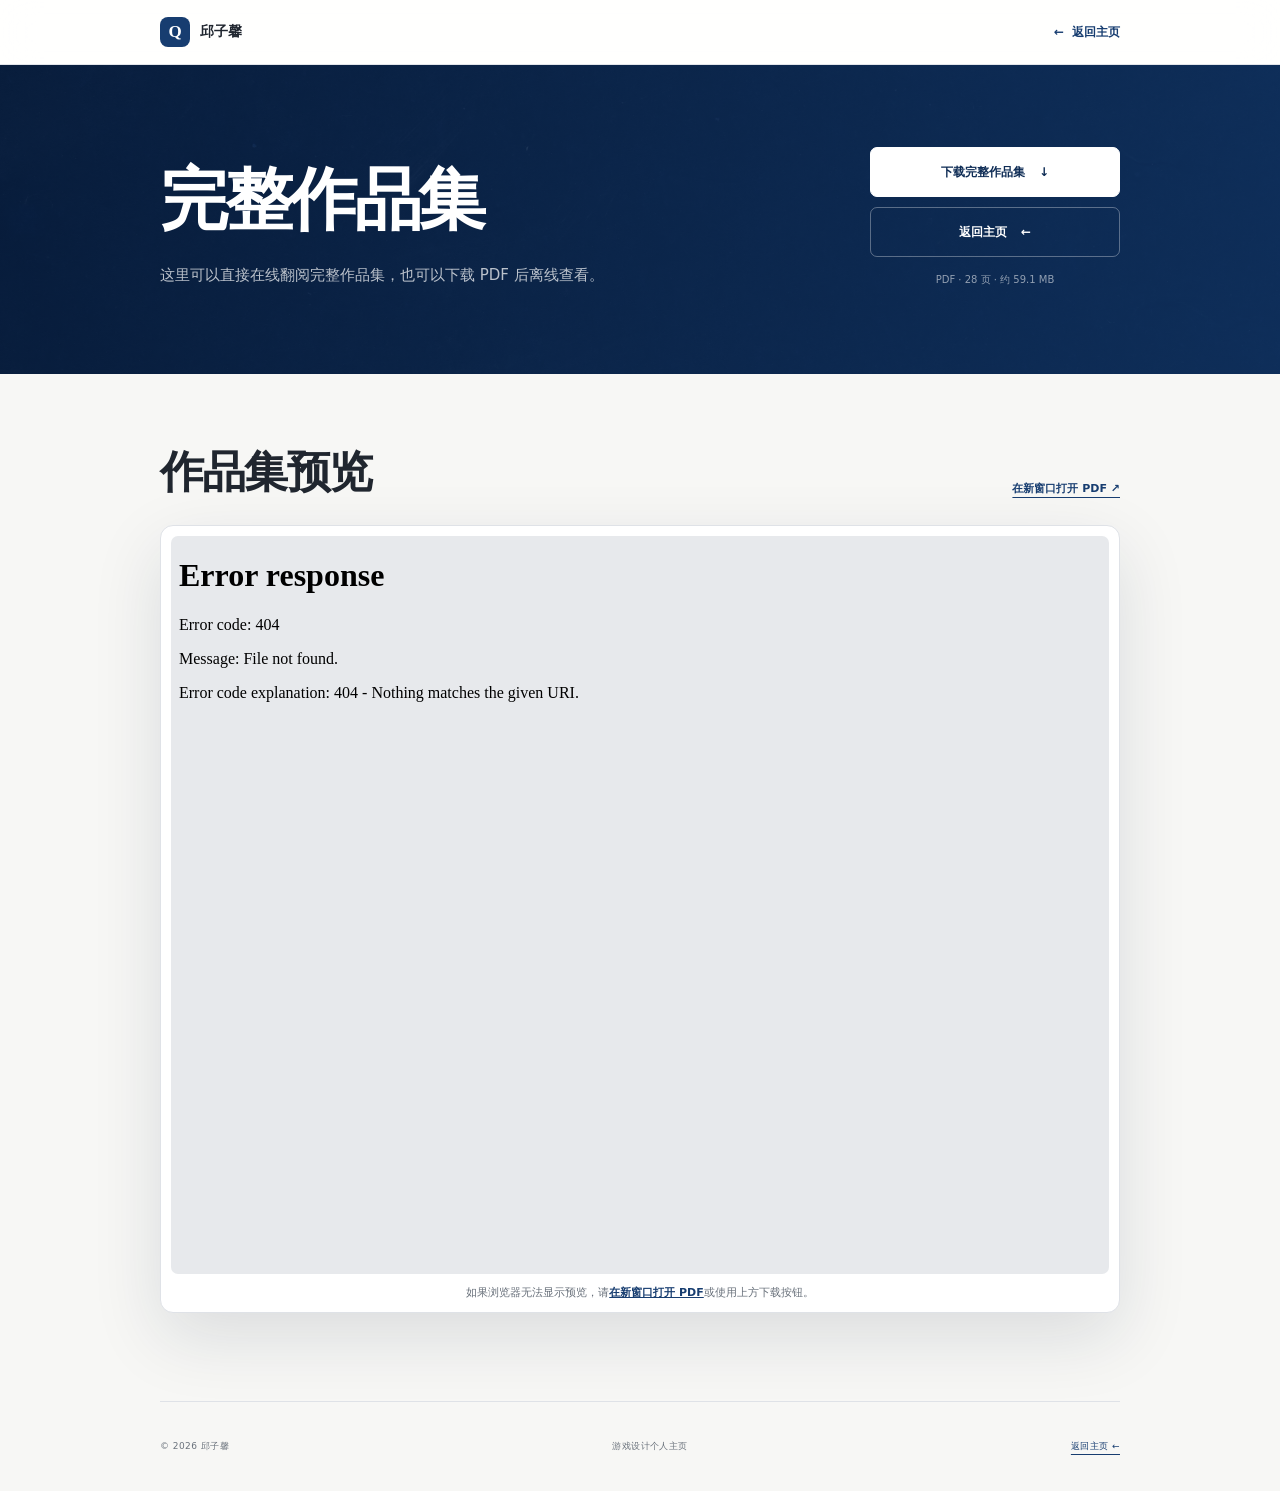
==== commit dcce0b7b: "Replace full portfolio PDF" ====
--- a/portfolio.html
+++ b/portfolio.html
@@ -31,9 +31,9 @@
           <p class="portfolio-lead">这里可以直接在线翻阅完整作品集，也可以下载 PDF 后离线查看。</p>
         </div>
         <div class="portfolio-actions">
-          <a class="button portfolio-download" href="assets/关卡作品集线上版_邱子馨.pdf" download>下载完整作品集 <span aria-hidden="true">↓</span></a>
+          <a class="button portfolio-download" href="assets/邱子馨-关卡作品集线上版.pdf" download>下载完整作品集 <span aria-hidden="true">↓</span></a>
           <a class="button portfolio-home" href="index.html">返回主页 <span aria-hidden="true">←</span></a>
-          <p>PDF · 27 页 · 约 57.9 MB</p>
+          <p>PDF · 28 页 · 约 59.1 MB</p>
         </div>
       </div>
     </section>
@@ -43,17 +43,17 @@
         <div>
           <h2 id="viewer-title">作品集预览</h2>
         </div>
-        <a href="assets/关卡作品集线上版_邱子馨.pdf" target="_blank" rel="noopener noreferrer">在新窗口打开 PDF ↗</a>
+        <a href="assets/邱子馨-关卡作品集线上版.pdf" target="_blank" rel="noopener noreferrer">在新窗口打开 PDF ↗</a>
       </div>
 
       <div class="pdf-viewer">
         <iframe
           class="pdf-frame"
-          src="assets/关卡作品集线上版_邱子馨.pdf#view=FitH&toolbar=1&navpanes=0"
+          src="assets/邱子馨-关卡作品集线上版.pdf#view=FitH&toolbar=1&navpanes=0"
           title="邱子馨关卡策划完整作品集 PDF 在线预览"
           loading="eager">
         </iframe>
-        <p class="pdf-fallback">如果浏览器无法显示预览，请<a href="assets/关卡作品集线上版_邱子馨.pdf" target="_blank" rel="noopener noreferrer">在新窗口打开 PDF</a>或使用上方下载按钮。</p>
+        <p class="pdf-fallback">如果浏览器无法显示预览，请<a href="assets/邱子馨-关卡作品集线上版.pdf" target="_blank" rel="noopener noreferrer">在新窗口打开 PDF</a>或使用上方下载按钮。</p>
       </div>
     </section>
   </main>
--- a/styles.css
+++ b/styles.css
@@ -208,6 +208,7 @@
 }
 
 .hero-actions { display: flex; margin-top: 30px; flex-wrap: wrap; gap: 12px; }
+.hero-actions .button { box-shadow: 0 4px 7px rgba(18, 47, 89, 0.16); }
 
 .button {
   display: inline-flex;
@@ -221,7 +222,7 @@
   font-size: 12px;
   font-weight: 750;
   text-decoration: none;
-  transition: transform 160ms ease, background-color 160ms ease, border-color 160ms ease;
+  transition: transform 160ms ease, background-color 160ms ease, border-color 160ms ease, box-shadow 160ms ease;
 }
 
 .button:hover,
@@ -235,9 +236,8 @@
   min-height: 48px;
   padding: 0 24px;
   color: var(--blue-deep);
-  background: linear-gradient(135deg, var(--white) 0%, #edf5ff 100%);
-  border: 2px solid var(--blue);
-  box-shadow: 0 10px 26px rgba(18, 47, 89, 0.16);
+  background: var(--white);
+  border: 1.5px solid var(--blue);
   font-size: 13px;
 }
 
@@ -246,7 +246,6 @@
   color: var(--white);
   background: var(--blue-deep);
   border-color: var(--blue-deep);
-  box-shadow: 0 14px 32px rgba(18, 47, 89, 0.24);
 }
 
 .work-section {
